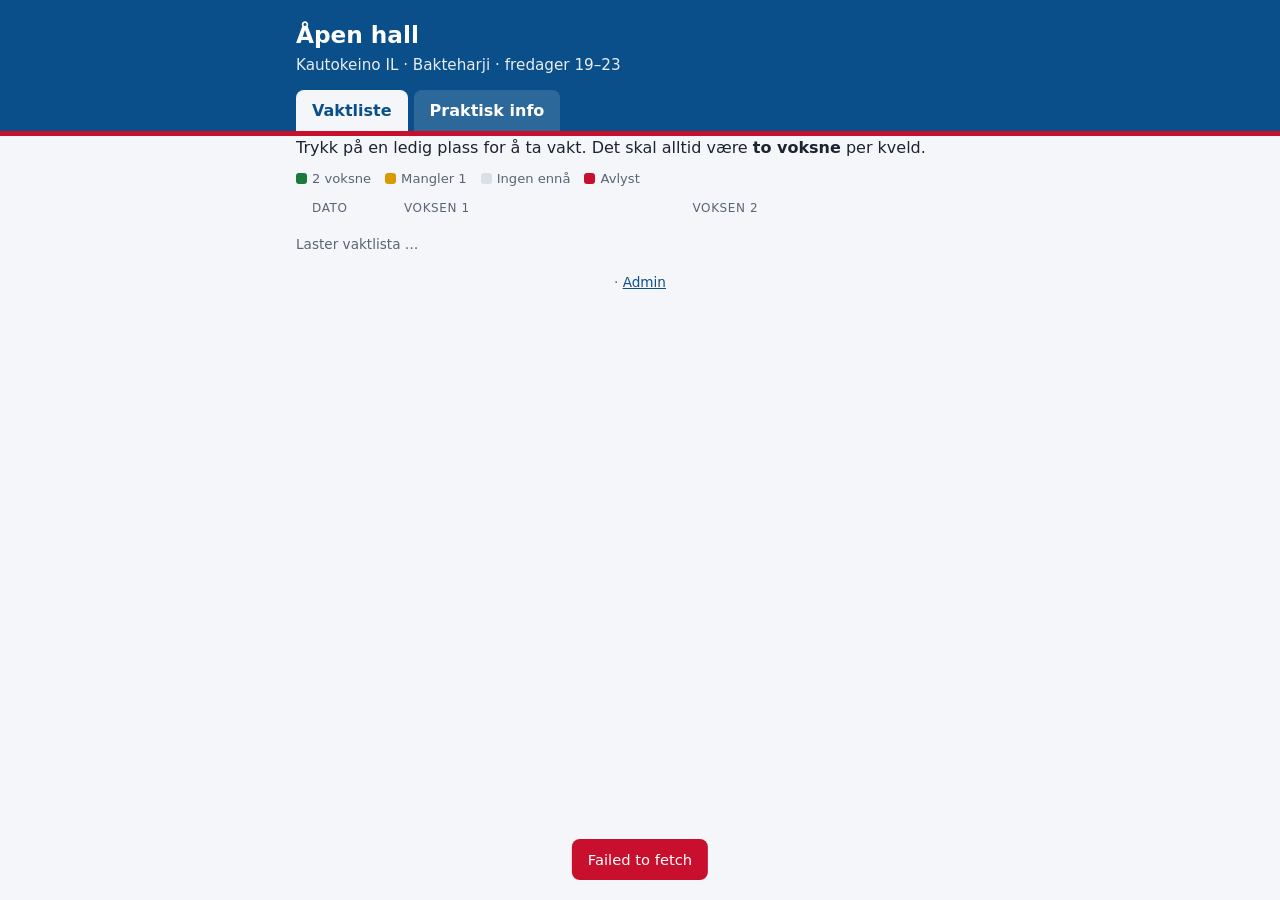
==== index.html @ a2422731 "Add files via upload" ====
<!doctype html>
<html lang="no">
<head>
<meta charset="utf-8">
<meta name="viewport" content="width=device-width, initial-scale=1">
<meta name="robots" content="noindex, nofollow">
<title>Åpen hall – vaktliste</title>
<link rel="stylesheet" href="style.css">
<script src="config.js"></script>
</head>
<body>
<header><div class="wrap">
  <h1>Åpen hall</h1>
  <p>Kautokeino IL · Bakteharji · fredager 19–23</p>
  <nav><a href="index.html" class="on">Vaktliste</a><a href="info.html">Praktisk info</a></nav>
</div></header>

<main class="wrap">
  <div id="mockbar" class="mock" hidden>Testmodus: ingen server er koblet til. Endringer lagres bare i denne nettleseren. Admin-PIN i testmodus: <b>1234</b>.</div>
  <div id="adminbar" class="adminbar" hidden><span>Admin-modus: «Avlys» stiller inn en fredag, × fjerner navn.</span><button id="logout" class="link">Logg ut</button></div>

  <p class="intro">Trykk på en ledig plass for å ta vakt. Det skal alltid være <strong>to voksne</strong> per kveld.</p>
  <div class="legend"><span class="lg full">2 voksne</span><span class="lg half">Mangler 1</span><span class="lg">Ingen ennå</span><span class="lg cancelled">Avlyst</span></div>

  <button id="pastbtn" class="link pastbtn" hidden></button>
  <div class="head"><span>Dato</span><span>Voksen 1</span><span>Voksen 2</span></div>
  <div id="list" aria-live="polite"><p class="loading">Laster vaktlista …</p></div>

  <p class="foot"><span id="updated"></span> · <button id="adminbtn" class="link">Admin</button></p>
</main>

<dialog id="dlg"><form method="dialog">
  <h2 id="dlgtitle"></h2>
  <p id="dlgtext"></p>
  <input id="dlginput" autocomplete="name" maxlength="40">
  <div class="btns"><button value="ok" id="dlgok" class="pri">OK</button><button value="cancel" class="sec" formnovalidate>Avbryt</button></div>
</form></dialog>
<div id="toast" role="status"></div>

<script>
(function(){
const API = (window.KIL_CONFIG && window.KIL_CONFIG.API_URL || '').trim();
const MOCK = !API;
const MND = ['jan','feb','mar','apr','mai','jun','jul','aug','sep','okt','nov','des'];
const $ = s => document.querySelector(s);
let rows = [], busy = false, showPast = false;
let pin = ''; try{ pin = sessionStorage.getItem('kil_pin') || ''; }catch(e){}

/* ---------- små hjelpere ---------- */
function el(tag, cls, text){ const e=document.createElement(tag); if(cls) e.className=cls; if(text!=null) e.textContent=text; return e; }
function iso(d){ return d.getFullYear()+'-'+String(d.getMonth()+1).padStart(2,'0')+'-'+String(d.getDate()).padStart(2,'0'); }
function toast(msg, err){ const t=$('#toast'); t.textContent=msg; t.className='show'+(err?' err':''); clearTimeout(t._h); t._h=setTimeout(()=>t.className=err?'err':'', err?5000:2800); }
function tokens(){ try{ return JSON.parse(localStorage.getItem('kil_tokens')||'{}'); }catch(e){ return {}; } }
function setTok(k,v){ try{ const o=tokens(); if(v) o[k]=v; else delete o[k]; localStorage.setItem('kil_tokens', JSON.stringify(o)); }catch(e){} }
function lastName(){ try{ return localStorage.getItem('kil_name')||''; }catch(e){ return ''; } }
function setLastName(n){ try{ localStorage.setItem('kil_name', n); }catch(e){} }
function newToken(){ const a=new Uint8Array(16); crypto.getRandomValues(a); return Array.from(a,b=>b.toString(16).padStart(2,'0')).join(''); }
function setBusy(b){ busy=b; document.querySelectorAll('main button').forEach(x=>x.disabled=b); }

/* ---------- dialog ---------- */
function ask(o){
  return new Promise(res=>{
    const dlg=$('#dlg'), inp=$('#dlginput'), input=o.input!==false;
    $('#dlgtitle').textContent=o.title; $('#dlgtext').textContent=o.text||''; $('#dlgtext').hidden=!o.text;
    inp.hidden=!input; inp.required=!!o.required; inp.type=o.type||'text'; inp.value=o.value||''; inp.placeholder=o.placeholder||'';
    inp.inputMode = o.type==='password' ? 'numeric' : 'text';
    $('#dlgok').textContent=o.ok||'OK';
    dlg.returnValue='';
    dlg.onclose=()=>res(dlg.returnValue==='ok' ? (input ? inp.value.trim() : true) : null);
    dlg.showModal(); if(input) setTimeout(()=>inp.focus(),40);
  });
}

/* ---------- API ---------- */
async function api(action, data){
  data = data||{};
  if(MOCK) return mockApi(action, data);
  let res;
  if(action==='list') res = await fetch(API+'?action=list&t='+Date.now());
  else res = await fetch(API, {method:'POST', headers:{'Content-Type':'text/plain;charset=utf-8'}, body:JSON.stringify(Object.assign({action}, data))});
  const j = await res.json();
  if(!j.ok) throw new Error(j.error||'Ukjent feil');
  return j;
}
async function run(action, data, okMsg){
  setBusy(true);
  try{
    const j = await api(action, data);
    rows = j.rows; render(); stamp();
    if(okMsg) toast(okMsg);
    return true;
  }catch(e){
    if(/PIN/i.test(e.message) && pin){ logout(true); }
    toast(e.message || 'Fikk ikke kontakt med serveren.', true);
    if(action!=='list') load();
    return false;
  }finally{ setBusy(false); }
}
function load(){ return run('list'); }
function stamp(){ $('#updated').textContent='Oppdatert '+new Date().toLocaleTimeString('no-NO',{hour:'2-digit',minute:'2-digit'}); }

/* ---------- visning ---------- */
function render(){
  const list=$('#list'); list.innerHTML='';
  const today=iso(new Date());
  const past=rows.filter(r=>r.date<today);
  const pb=$('#pastbtn');
  pb.hidden=!past.length;
  pb.textContent = showPast ? 'Skjul tidligere fredager' : 'Vis '+past.length+' tidligere fredag'+(past.length>1?'er':'');
  let nextDone=false;
  rows.forEach(r=>{
    const isPast=r.date<today;
    if(isPast && !showPast) return;
    const row=el('div','row');
    const n=(r.n1?1:0)+(r.n2?1:0);
    if(r.cancelled) row.classList.add('cancelled');
    else if(isPast) row.classList.add('past');
    else row.classList.add(n===2?'full':n===1?'half':'empty');
    const dc=el('div','date');
    dc.append(el('span','d',r.label));
    if(!isPast && !nextDone){ row.classList.add('next'); nextDone=true; if(!r.cancelled) dc.append(el('span','tag nexttag','Neste')); }
    if(r.cancelled){ dc.append(el('span','tag','Avlyst')); if(r.note) dc.append(el('span','note',r.note)); }
    if(pin){ const b=el('button','adm', r.cancelled?'Gjenåpne':'Avlys'); b.onclick=()=>toggleCancel(r); dc.append(b); }
    row.append(dc, slot(r,1,isPast), slot(r,2,isPast));
    list.append(row);
  });
  if(!list.children.length) list.append(el('p','loading','Ingen fredager å vise.'));
  if(busy) setBusy(true);
}
function slot(r,i,isPast){
  const name=r['n'+i], key=r.date+'#'+i, c=el('div','slot');
  if(name){
    c.append(el('span','name',name));
    const t=tokens()[key];
    const mine = !!(t && t.name===name);
    if((mine && !isPast) || pin){ const b=el('button','x','×'); b.title='Fjern navn'; b.setAttribute('aria-label','Fjern '+name); b.onclick=()=>removeName(r,i,name,mine); c.append(b); }
  } else if(!r.cancelled && (!isPast || pin)){
    const b=el('button','free','Ledig · ta vakt'); b.onclick=()=>signup(r,i); c.append(b);
  } else c.append(el('span','dash','–'));
  return c;
}

/* ---------- handlinger ---------- */
async function signup(r,i){
  const name = await ask({title:'Ta vakt '+r.label, text:'Skriv for- og etternavn, så de andre vet hvem du er.', value:lastName(), required:true, ok:'Meld meg på', placeholder:'Fornavn Etternavn'});
  if(!name) return;
  setLastName(name);
  const token=newToken();
  const ok = await run('signup', {date:r.date, slot:i, name, token, pin}, 'Takk! Du står på '+r.label+'.');
  if(ok){ const rr=rows.find(x=>x.date===r.date); if(rr && rr['n'+i]) setTok(r.date+'#'+i, {t:token, name:rr['n'+i]}); render(); }
}
async function removeName(r,i,name,mine){
  const yes = await ask({title:'Fjerne '+name+'?', text: mine ? 'Du melder deg av '+r.label+'. Plassen blir ledig for andre.' : 'Admin: fjerner navnet fra '+r.label+'.', input:false, ok:'Fjern'});
  if(!yes) return;
  const key=r.date+'#'+i, t=tokens()[key];
  const ok = await run('remove', {date:r.date, slot:i, token: t?t.t:'', pin}, 'Navnet er fjernet.');
  if(ok){ setTok(key,null); render(); }
}
async function toggleCancel(r){
  if(!r.cancelled){
    const note = await ask({title:'Avlyse '+r.label+'?', text:'Grunn (valgfritt). Vises på lista, f.eks. «Annet arrangement i hallen».', ok:'Avlys', placeholder:'Grunn'});
    if(note===null) return;
    run('cancel', {date:r.date, cancelled:true, note, pin}, r.label+' er avlyst.');
  } else {
    const yes = await ask({title:'Gjenåpne '+r.label+'?', input:false, ok:'Gjenåpne'});
    if(yes) run('cancel', {date:r.date, cancelled:false, pin}, r.label+' er åpen igjen.');
  }
}
function adminUi(){ $('#adminbar').hidden=!pin; $('#adminbtn').hidden=!!pin; }
function logout(silent){ pin=''; try{ sessionStorage.removeItem('kil_pin'); }catch(e){} adminUi(); render(); if(!silent) toast('Logget ut av admin.'); }

$('#adminbtn').onclick = async ()=>{
  const p = await ask({title:'Admin', text:'Skriv PIN-koden.', type:'password', required:true, ok:'Logg inn'});
  if(!p) return;
  setBusy(true);
  try{ await api('checkpin',{pin:p}); pin=p; try{ sessionStorage.setItem('kil_pin',p); }catch(e){} adminUi(); render(); toast('Admin-modus er på.'); }
  catch(e){ toast(e.message,true); }
  finally{ setBusy(false); }
};
$('#logout').onclick = ()=>logout();
$('#pastbtn').onclick = ()=>{ showPast=!showPast; render(); };
document.addEventListener('visibilitychange', ()=>{ if(!document.hidden && !busy && !$('#dlg').open) load(); });

/* ---------- testmodus (uten server) ---------- */
function genDates(){
  const out=[], d=new Date(2026,9,30,12), end=new Date(2027,2,19,12);
  while(d<=end){ out.push({date:iso(d), label:d.getDate()+' '+MND[d.getMonth()]}); d.setDate(d.getDate()+7); }
  return out;
}
async function mockApi(action,d){
  let db; try{ db=JSON.parse(localStorage.getItem('kil_mock')||'null'); }catch(e){}
  if(!db) db=genDates().map(x=>Object.assign(x,{n1:'',n2:'',t1:'',t2:'',cancelled:false,note:''}));
  const PIN='1234', find=()=>{ const r=db.find(x=>x.date===d.date); if(!r) throw new Error('Fant ikke datoen.'); return r; };
  const needPin=()=>{ if(String(d.pin)!==PIN) throw new Error('Feil PIN-kode.'); };
  if(action==='checkpin') needPin();
  else if(action==='signup'){
    const r=find(), i=Number(d.slot), name=String(d.name||'').replace(/\s+/g,' ').trim().slice(0,40);
    if(name.length<2) throw new Error('Skriv inn navnet ditt.');
    if(r.cancelled) throw new Error('Denne fredagen er avlyst.');
    if(r['n'+i]) throw new Error('Noen rakk å ta plassen før deg. Lista er oppdatert.');
    if([r.n1,r.n2].some(n=>n && n.toLowerCase()===name.toLowerCase())) throw new Error('Du står allerede på denne fredagen.');
    r['n'+i]=name; r['t'+i]=d.token;
  } else if(action==='remove'){
    const r=find(), i=Number(d.slot);
    if(!(d.token && d.token===r['t'+i])) needPin();
    r['n'+i]=''; r['t'+i]='';
  } else if(action==='cancel'){
    needPin(); const r=find(); r.cancelled=!!d.cancelled; r.note=r.cancelled?String(d.note||'').slice(0,80):'';
  }
  try{ localStorage.setItem('kil_mock',JSON.stringify(db)); }catch(e){}
  return {ok:true, rows:db.map(r=>({date:r.date,label:r.label,n1:r.n1,n2:r.n2,cancelled:r.cancelled,note:r.note}))};
}

$('#mockbar').hidden=!MOCK;
adminUi();
load();
})();
</script>
</body>
</html>
---- style.css ----
[hidden]{display:none!important}
:root{
  --kil:#0b4f8a; --kil2:#c8102e; --ink:#1d2330; --mut:#5b6474; --line:#d9dee7;
  --bg:#f4f6fa; --soft:#eef3f9; --ok:#1a7a3c; --okbg:#eaf6ee; --warn:#d99a00; --warnbg:#fff8df;
  --badbg:#fbeef0; color-scheme:light;
}
*{box-sizing:border-box}
body{margin:0;font-family:system-ui,-apple-system,"Segoe UI",Roboto,sans-serif;color:var(--ink);background:var(--bg);line-height:1.45;font-size:16px}
.wrap{max-width:720px;margin:0 auto;padding:0 16px}
header{background:var(--kil);color:#fff;border-bottom:5px solid var(--kil2)}
header .wrap{padding-top:18px}
header h1{margin:0;font-size:1.45rem}
header p{margin:2px 0 14px;opacity:.9;font-size:.95rem}
nav{display:flex;gap:6px}
nav a{color:#fff;text-decoration:none;padding:9px 16px;border-radius:8px 8px 0 0;font-weight:600;background:rgba(255,255,255,.14)}
nav a.on{background:var(--bg);color:var(--kil)}
main{padding:16px 0 48px}
button{font:inherit;cursor:pointer}
button:disabled{opacity:.5;cursor:wait}
.link{background:none;border:0;color:var(--kil);text-decoration:underline;padding:0}
.intro{margin:0 0 10px}
.mock{background:var(--warnbg);border:1px dashed var(--warn);padding:8px 12px;border-radius:8px;margin-bottom:12px;font-size:.9rem}
.adminbar{background:var(--kil);color:#fff;padding:8px 12px;border-radius:8px;margin-bottom:12px;font-size:.92rem;display:flex;justify-content:space-between;gap:10px;align-items:center}
.adminbar .link{color:#fff}
.legend{display:flex;flex-wrap:wrap;gap:6px 14px;font-size:.82rem;color:var(--mut);margin-bottom:12px}
.lg::before{content:"";display:inline-block;width:11px;height:11px;border-radius:3px;margin-right:5px;vertical-align:-1px;background:var(--line)}
.lg.full::before{background:var(--ok)} .lg.half::before{background:var(--warn)} .lg.cancelled::before{background:var(--kil2)}
.head,.row{display:grid;grid-template-columns:84px 1fr 1fr;gap:8px;align-items:center}
.head{font-size:.75rem;color:var(--mut);text-transform:uppercase;letter-spacing:.05em;padding:0 11px 4px 16px}
.row{background:#fff;border:1px solid var(--line);border-left:5px solid var(--line);border-radius:8px;padding:8px 10px;margin-bottom:6px;min-height:58px}
.row.full{border-left-color:var(--ok)}
.row.half{border-left-color:var(--warn);background:var(--warnbg)}
.row.cancelled{background:var(--badbg);border-color:#f0c4cb;border-left-color:var(--kil2)}
.row.cancelled .d,.row.cancelled .name{text-decoration:line-through;color:var(--kil2)}
.row.past{opacity:.5}
.row.next{box-shadow:0 0 0 2px var(--kil)}
.date{display:flex;flex-direction:column;gap:2px}
.d{font-weight:700;font-size:1.05rem;white-space:nowrap}
.tag{font-size:.7rem;font-weight:700;text-transform:uppercase;letter-spacing:.05em;color:var(--kil2)}
.tag.nexttag{color:var(--kil)}
.note{font-size:.78rem;color:var(--kil2)}
.adm{margin-top:3px;font-size:.75rem;padding:3px 6px;border-radius:5px;border:1px solid var(--kil2);background:#fff;color:var(--kil2);align-self:flex-start}
.slot{display:flex;align-items:center;gap:6px;min-width:0}
.name{font-weight:600;overflow-wrap:anywhere}
.free{width:100%;min-height:40px;border:1.5px dashed #9fb3cc;background:var(--soft);color:var(--kil);border-radius:7px;font-weight:600;font-size:.9rem;padding:4px 6px}
.free:hover{background:#e1eaf5}
.x{flex:none;width:28px;height:28px;border-radius:50%;border:1px solid var(--line);background:#fff;color:var(--mut);font-size:1.1rem;line-height:1}
.x:hover{color:var(--kil2);border-color:var(--kil2)}
.dash{color:var(--mut)}
.pastbtn{display:block;margin:0 0 10px;font-size:.9rem}
.loading,.foot{color:var(--mut);font-size:.85rem}
.foot{margin-top:18px;text-align:center}
dialog{border:0;border-radius:12px;padding:20px;width:min(92vw,400px);box-shadow:0 10px 40px rgba(0,0,0,.25)}
dialog::backdrop{background:rgba(16,30,50,.45)}
dialog h2{margin:0 0 6px;font-size:1.15rem;color:var(--kil)}
dialog p{margin:0 0 12px;color:var(--mut);font-size:.92rem}
dialog input{width:100%;font:inherit;padding:10px 12px;border:1px solid #b9c3d1;border-radius:8px;margin-bottom:14px}
.btns{display:flex;flex-direction:row-reverse;gap:8px}
.pri,.sec{flex:1;padding:10px;border-radius:8px;font-weight:600}
.pri{background:var(--kil);color:#fff;border:0}
.sec{background:#fff;color:var(--ink);border:1px solid var(--line)}
#toast{position:fixed;left:50%;bottom:20px;transform:translateX(-50%) translateY(120px);background:var(--ink);color:#fff;padding:10px 16px;border-radius:8px;max-width:90vw;transition:transform .25s;font-size:.92rem;z-index:10}
#toast.show{transform:translateX(-50%) translateY(0)}
#toast.err{background:var(--kil2)}
/* Info-side */
.pdfs{display:grid;gap:8px;margin-bottom:18px}
.pdf{display:flex;align-items:center;gap:10px;background:#fff;border:1px solid var(--line);border-left:5px solid var(--kil2);border-radius:8px;padding:12px 14px;text-decoration:none;color:var(--ink);font-weight:600}
.pdf small{display:block;font-weight:400;color:var(--mut)}
.pdf::before{content:"PDF";font-size:.7rem;font-weight:800;color:#fff;background:var(--kil2);padding:3px 5px;border-radius:4px}
details{background:#fff;border:1px solid var(--line);border-radius:8px;margin-bottom:8px}
summary{cursor:pointer;padding:13px 14px;font-weight:700;color:var(--kil);list-style:none;display:flex;justify-content:space-between;gap:10px}
summary::-webkit-details-marker{display:none}
summary::after{content:"+";font-size:1.3rem;line-height:1;color:var(--mut)}
details[open] summary::after{content:"–"}
details[open] summary{border-bottom:1px solid var(--line)}
.body{padding:10px 16px 6px}
.body ul,.body ol{padding-left:20px;margin:0 0 10px}
.body li{margin-bottom:4px}
.body p{margin:0 0 10px}
.warnbox{background:var(--badbg);border-left:4px solid var(--kil2);padding:8px 12px;border-radius:4px;margin-bottom:10px;font-size:.93rem}
h2.seclabel{font-size:1rem;color:var(--mut);text-transform:uppercase;letter-spacing:.05em;margin:22px 0 8px}
@media (max-width:400px){ .head,.row{grid-template-columns:70px 1fr 1fr;gap:6px} .free{font-size:.82rem} }
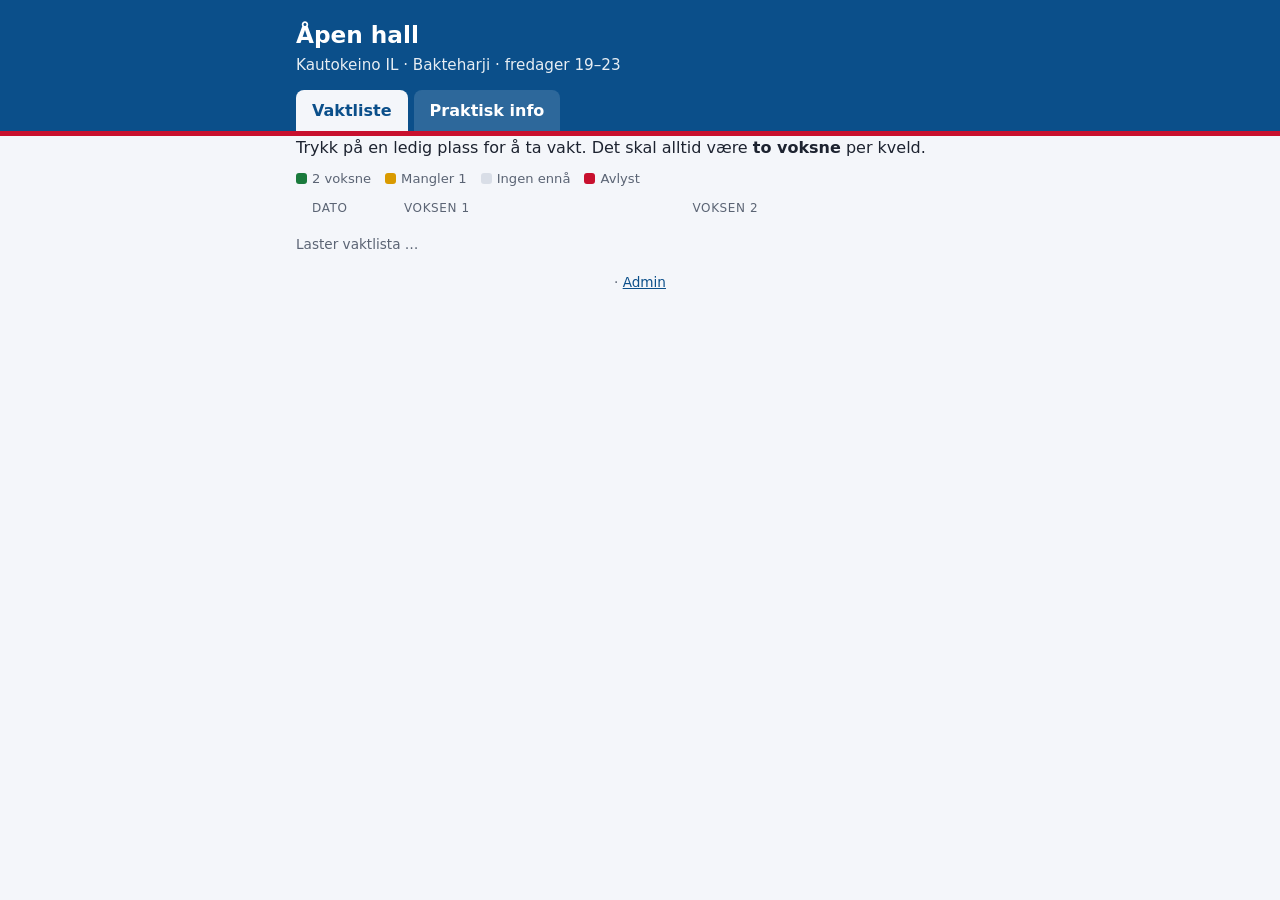
==== commit 97ccab9d: "Update index.html" ====
--- a/index.html
+++ b/index.html
@@ -16,7 +16,6 @@
 </div></header>
 
 <main class="wrap">
-  <div id="mockbar" class="mock" hidden>Testmodus: ingen server er koblet til. Endringer lagres bare i denne nettleseren. Admin-PIN i testmodus: <b>1234</b>.</div>
   <div id="adminbar" class="adminbar" hidden><span>Admin-modus: «Avlys» stiller inn en fredag, × fjerner navn.</span><button id="logout" class="link">Logg ut</button></div>
 
   <p class="intro">Trykk på en ledig plass for å ta vakt. Det skal alltid være <strong>to voksne</strong> per kveld.</p>
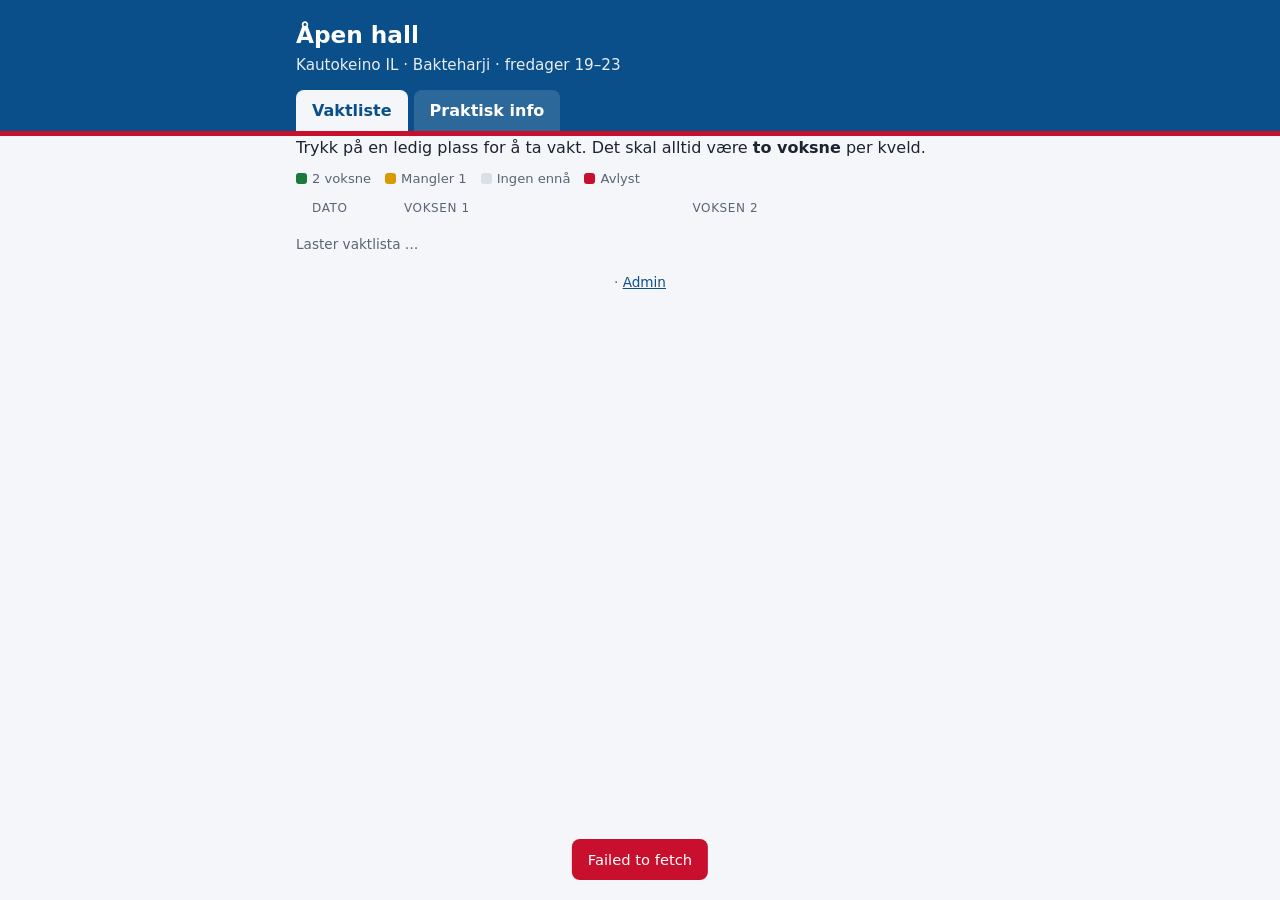
==== commit 50282428: "Update index.html" ====
--- a/index.html
+++ b/index.html
@@ -16,6 +16,7 @@
 </div></header>
 
 <main class="wrap">
+  <div id="mockbar" class="mock" hidden>Det kan tid å laste listen. Ha tålmodighet, eller last siden på nytt.</div>
   <div id="adminbar" class="adminbar" hidden><span>Admin-modus: «Avlys» stiller inn en fredag, × fjerner navn.</span><button id="logout" class="link">Logg ut</button></div>
 
   <p class="intro">Trykk på en ledig plass for å ta vakt. Det skal alltid være <strong>to voksne</strong> per kveld.</p>
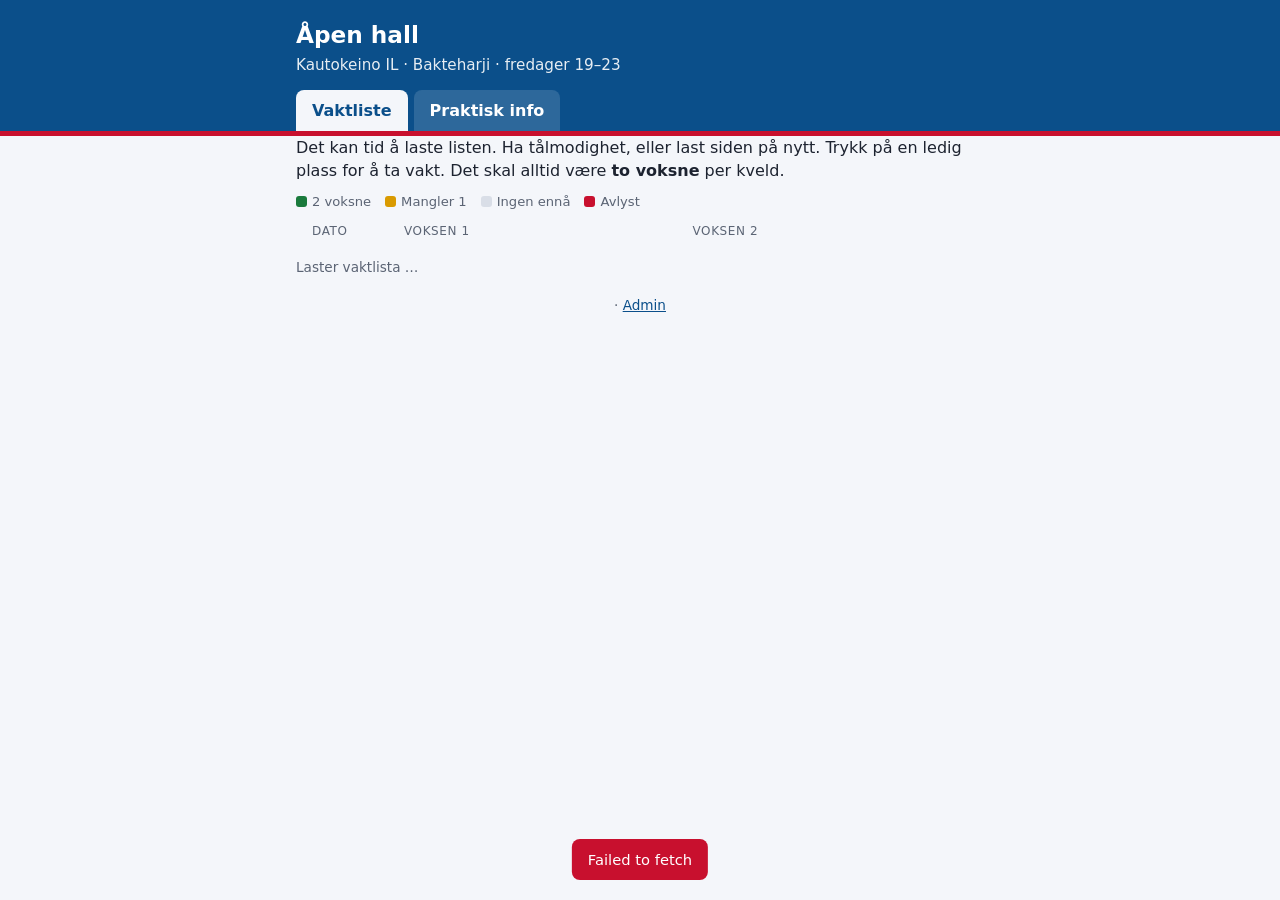
==== commit aa3ac532: "Update index.html" ====
--- a/index.html
+++ b/index.html
@@ -19,7 +19,7 @@
   <div id="mockbar" class="mock" hidden>Det kan tid å laste listen. Ha tålmodighet, eller last siden på nytt.</div>
   <div id="adminbar" class="adminbar" hidden><span>Admin-modus: «Avlys» stiller inn en fredag, × fjerner navn.</span><button id="logout" class="link">Logg ut</button></div>
 
-  <p class="intro">Trykk på en ledig plass for å ta vakt. Det skal alltid være <strong>to voksne</strong> per kveld.</p>
+  <p class="intro">Det kan tid å laste listen. Ha tålmodighet, eller last siden på nytt. Trykk på en ledig plass for å ta vakt. Det skal alltid være <strong>to voksne</strong> per kveld.</p>
   <div class="legend"><span class="lg full">2 voksne</span><span class="lg half">Mangler 1</span><span class="lg">Ingen ennå</span><span class="lg cancelled">Avlyst</span></div>
 
   <button id="pastbtn" class="link pastbtn" hidden></button>
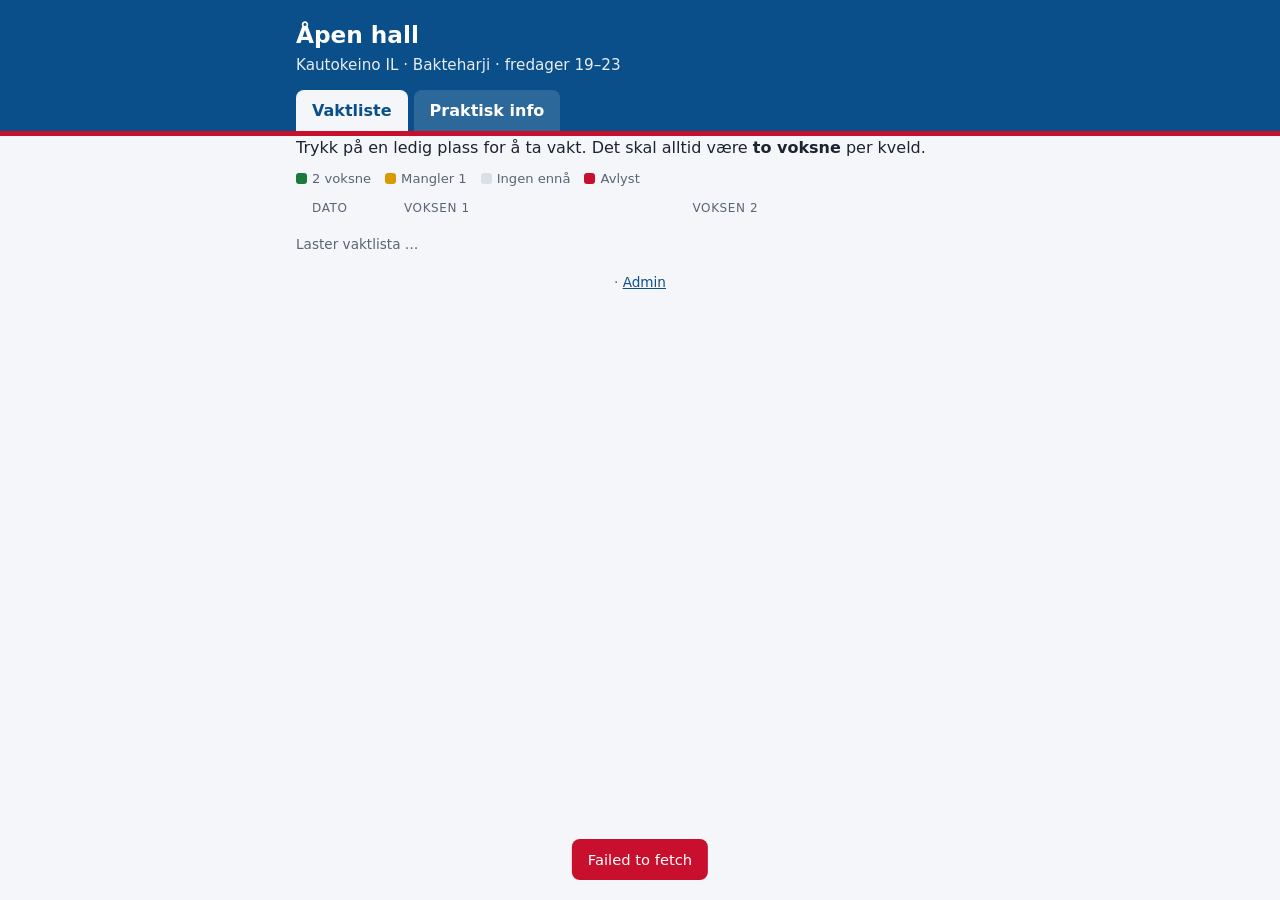
==== commit 0a8e674b: "Add files via upload" ====
--- a/index.html
+++ b/index.html
@@ -16,10 +16,10 @@
 </div></header>
 
 <main class="wrap">
-  <div id="mockbar" class="mock" hidden>Det kan tid å laste listen. Ha tålmodighet, eller last siden på nytt.</div>
+  <div id="mockbar" class="mock" hidden>Testmodus: ingen server er koblet til. Endringer lagres bare i denne nettleseren. Admin-PIN i testmodus: <b>1234</b>.</div>
   <div id="adminbar" class="adminbar" hidden><span>Admin-modus: «Avlys» stiller inn en fredag, × fjerner navn.</span><button id="logout" class="link">Logg ut</button></div>
 
-  <p class="intro">Det kan tid å laste listen. Ha tålmodighet, eller last siden på nytt. Trykk på en ledig plass for å ta vakt. Det skal alltid være <strong>to voksne</strong> per kveld.</p>
+  <p class="intro">Trykk på en ledig plass for å ta vakt. Det skal alltid være <strong>to voksne</strong> per kveld.</p>
   <div class="legend"><span class="lg full">2 voksne</span><span class="lg half">Mangler 1</span><span class="lg">Ingen ennå</span><span class="lg cancelled">Avlyst</span></div>
 
   <button id="pastbtn" class="link pastbtn" hidden></button>
@@ -87,6 +87,7 @@
   try{
     const j = await api(action, data);
     rows = j.rows; render(); stamp();
+    if(!MOCK){ try{ localStorage.setItem('kil_cache', JSON.stringify(rows)); }catch(e){} }
     if(okMsg) toast(okMsg);
     return true;
   }catch(e){
@@ -213,6 +214,13 @@
 
 $('#mockbar').hidden=!MOCK;
 adminUi();
+// Vis sist lagrede liste med en gang, og hent fersk liste i bakgrunnen.
+if(!MOCK){
+  try{
+    const c=JSON.parse(localStorage.getItem('kil_cache')||'null');
+    if(Array.isArray(c) && c.length){ rows=c; render(); $('#updated').textContent='Henter siste endringer …'; }
+  }catch(e){}
+}
 load();
 })();
 </script>
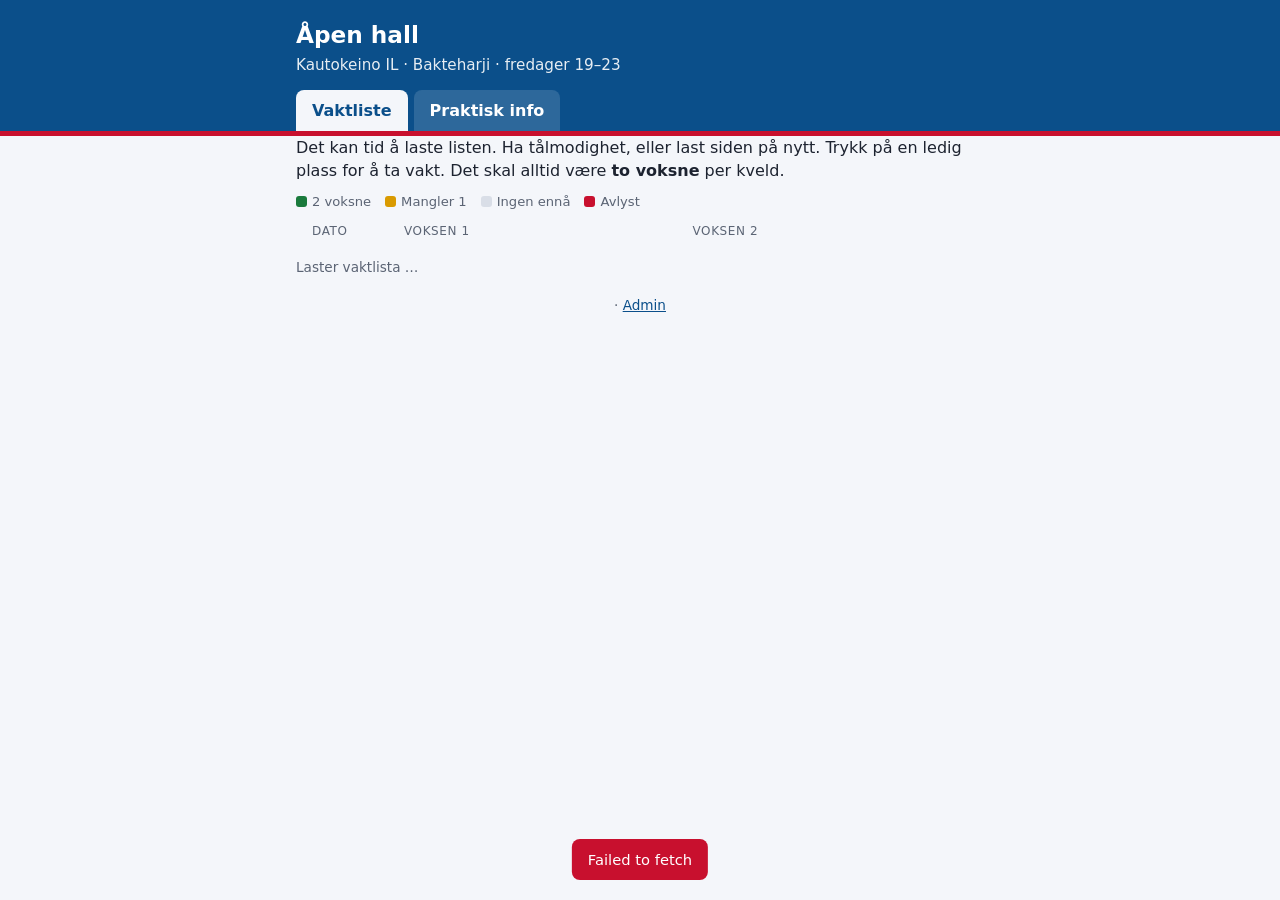
==== commit ffa68db9: "Update index.html" ====
--- a/index.html
+++ b/index.html
@@ -19,7 +19,7 @@
   <div id="mockbar" class="mock" hidden>Testmodus: ingen server er koblet til. Endringer lagres bare i denne nettleseren. Admin-PIN i testmodus: <b>1234</b>.</div>
   <div id="adminbar" class="adminbar" hidden><span>Admin-modus: «Avlys» stiller inn en fredag, × fjerner navn.</span><button id="logout" class="link">Logg ut</button></div>
 
-  <p class="intro">Trykk på en ledig plass for å ta vakt. Det skal alltid være <strong>to voksne</strong> per kveld.</p>
+  <p class="intro">Det kan tid å laste listen. Ha tålmodighet, eller last siden på nytt. Trykk på en ledig plass for å ta vakt. Det skal alltid være <strong>to voksne</strong> per kveld.</p>
   <div class="legend"><span class="lg full">2 voksne</span><span class="lg half">Mangler 1</span><span class="lg">Ingen ennå</span><span class="lg cancelled">Avlyst</span></div>
 
   <button id="pastbtn" class="link pastbtn" hidden></button>
